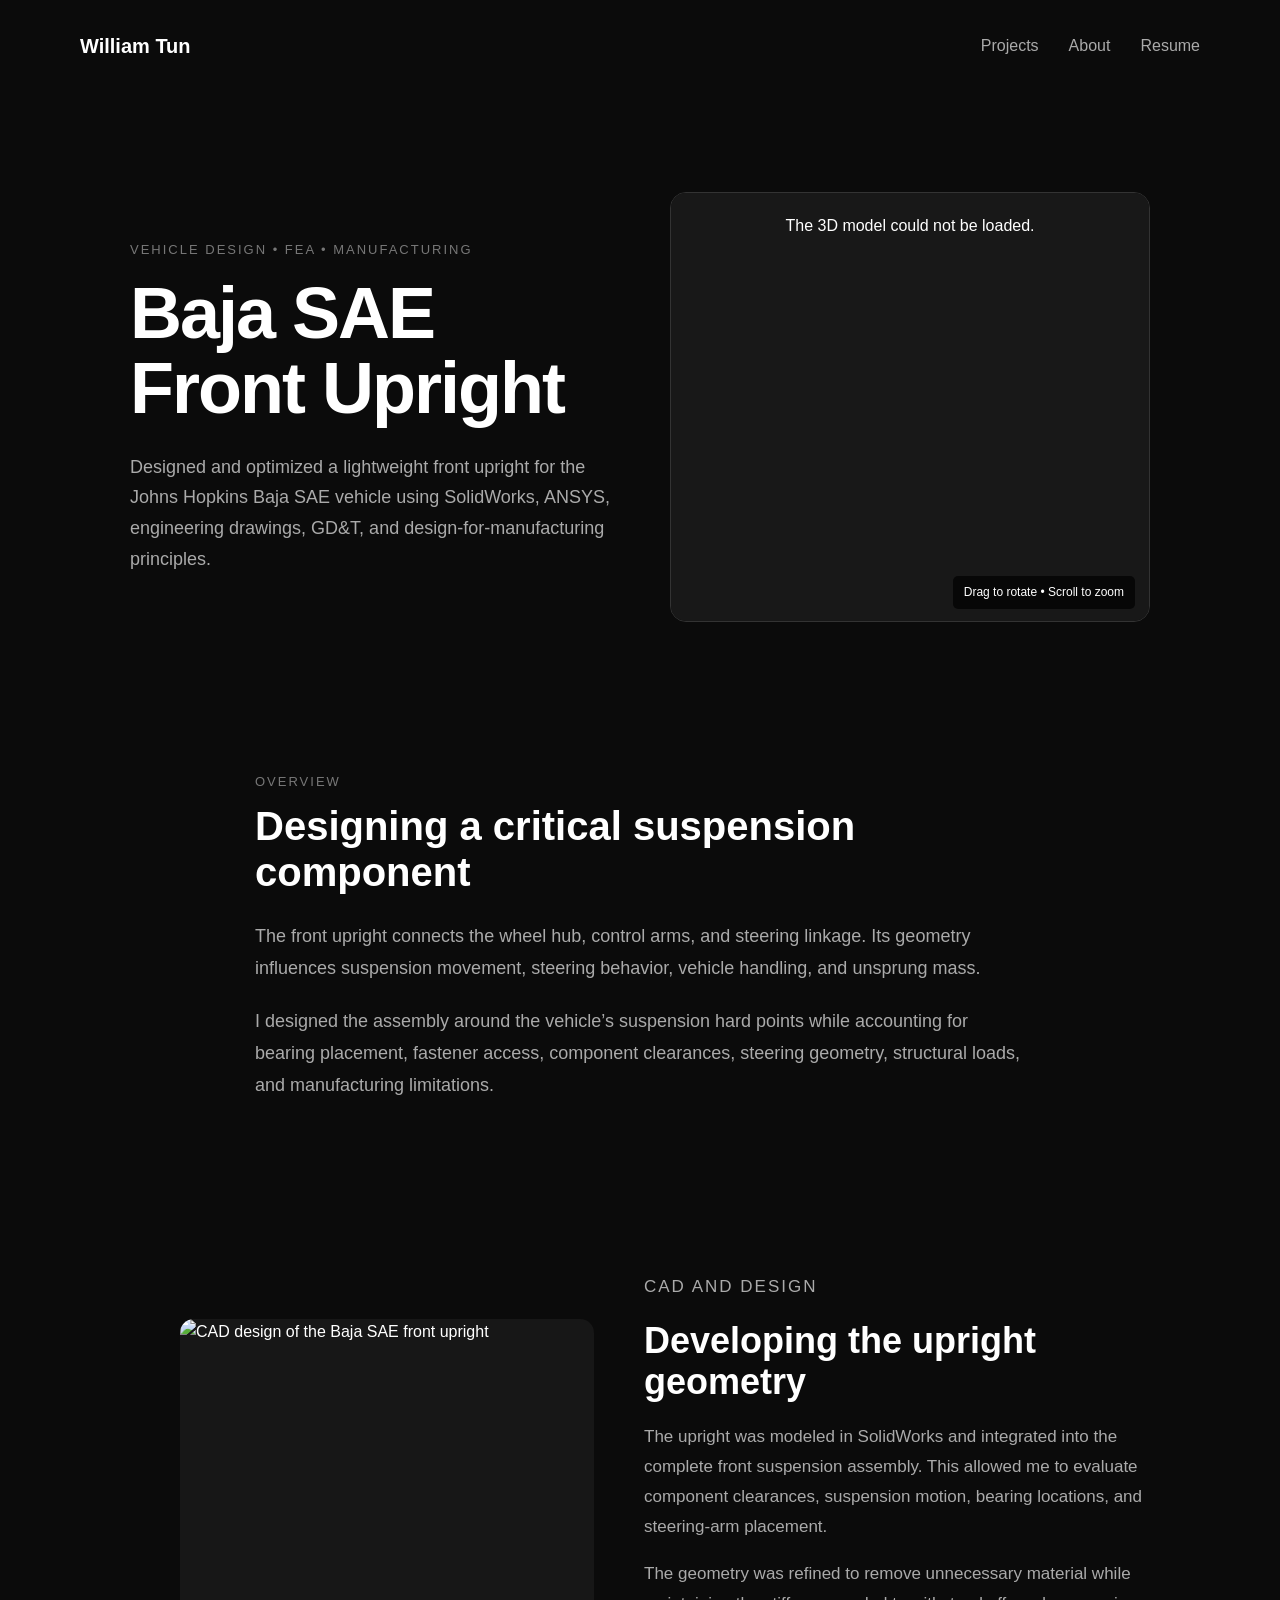
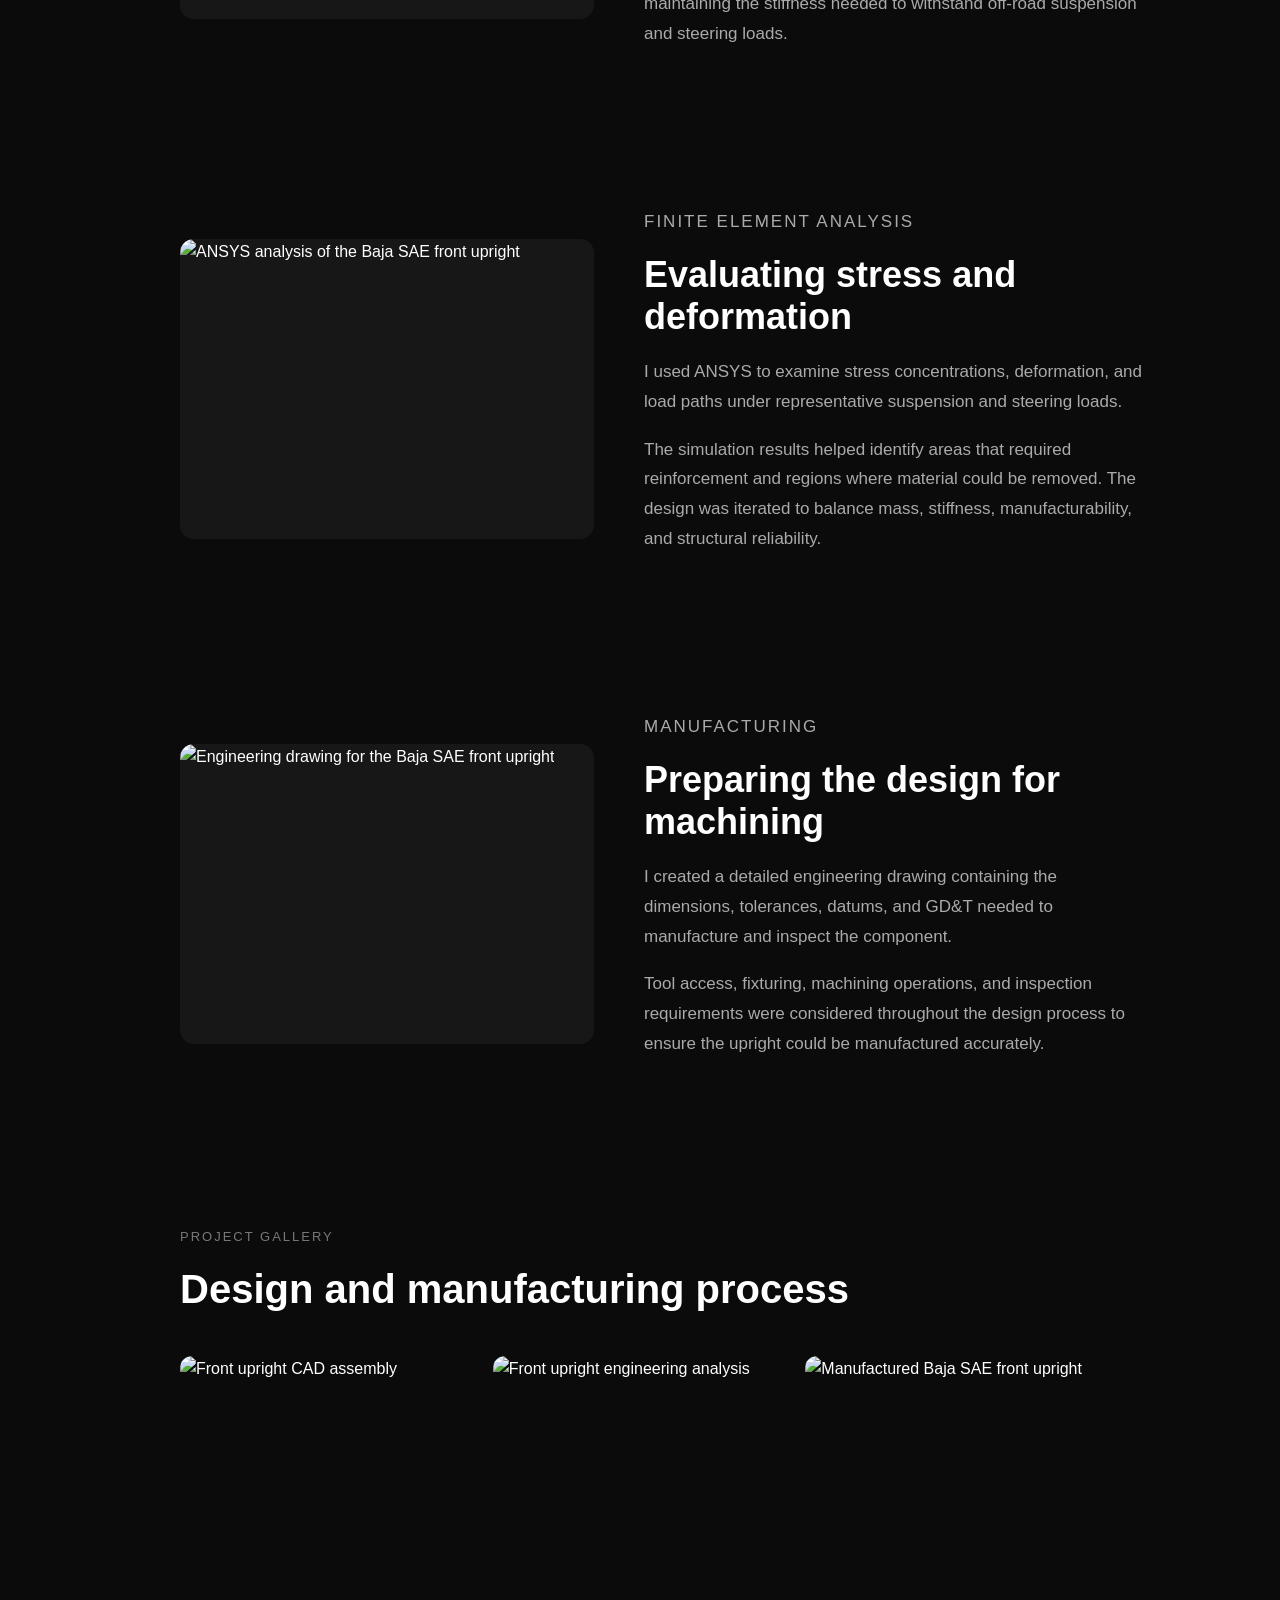
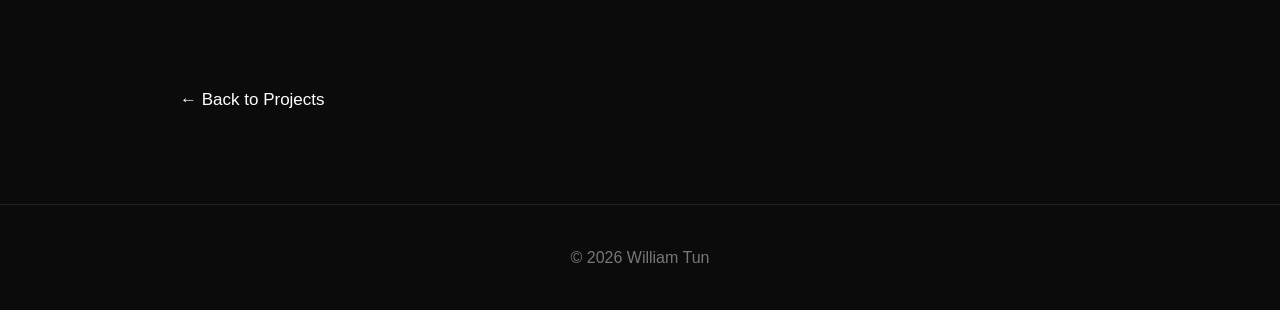
==== projects/baja-upright.html @ fc88d526 "Create baja-upright.html" ====
<!DOCTYPE html>
<html lang="en">

<head>
    <meta charset="UTF-8">

    <meta
        name="viewport"
        content="width=device-width, initial-scale=1.0"
    >

    <title>Baja SAE Front Upright | William Tun</title>

    <meta
        name="description"
        content="Design, analysis, and manufacturing of a Baja SAE front upright by William Tun."
    >

    <link rel="stylesheet" href="../style.css">

    <script
        type="module"
        src="https://ajax.googleapis.com/ajax/libs/model-viewer/4.0.0/model-viewer.min.js"
    ></script>
</head>

<body>

    <nav>
        <a href="../index.html" class="logo">
            William Tun
        </a>

        <div class="nav-links">
            <a href="../index.html#projects">Projects</a>
            <a href="../index.html#about">About</a>

            <a
                href="../William_Tun_Resume.pdf"
                target="_blank"
                rel="noopener noreferrer"
            >
                Resume
            </a>
        </div>
    </nav>


    <main>

        <!-- HERO -->

        <section class="project-page-hero">

            <div class="project-page-title">

                <p class="section-label">
                    VEHICLE DESIGN • FEA • MANUFACTURING
                </p>

                <h1>
                    Baja SAE Front Upright
                </h1>

                <p class="project-page-summary">
                    Designed and optimized a lightweight front upright for the
                    Johns Hopkins Baja SAE vehicle using SolidWorks, ANSYS,
                    engineering drawings, GD&amp;T, and design-for-manufacturing
                    principles.
                </p>

            </div>


            <!-- INTERACTIVE MODEL -->

            <div
                class="project-model"
                style="
                    height: 430px;
                    border: 1px solid #333333;
                    border-radius: 16px;
                "
            >

                <model-viewer
                    src="../model/2302M-00400_Front_Upright_Assy.glb"
                    alt="Interactive CAD model of the Baja SAE front upright"
                    camera-controls
                    auto-rotate
                    auto-rotate-delay="2000"
                    rotation-per-second="20deg"
                    shadow-intensity="1.5"
                    shadow-softness="0.8"
                    exposure="0.5"
                    tone-mapping="commerce"
                    environment-image="neutral"
                    interaction-prompt="auto"
                    touch-action="pan-y"
                    loading="eager"
                >
                    <div class="model-error" slot="error">
                        The 3D model could not be loaded.
                    </div>
                </model-viewer>

                <p class="model-instructions">
                    Drag to rotate • Scroll to zoom
                </p>

            </div>

        </section>


        <!-- OVERVIEW -->

        <section class="project-content">

            <p class="section-label">
                OVERVIEW
            </p>

            <h2>
                Designing a critical suspension component
            </h2>

            <p class="project-text">
                The front upright connects the wheel hub, control arms, and
                steering linkage. Its geometry influences suspension movement,
                steering behavior, vehicle handling, and unsprung mass.
            </p>

            <p class="project-text">
                I designed the assembly around the vehicle’s suspension hard
                points while accounting for bearing placement, fastener access,
                component clearances, steering geometry, structural loads, and
                manufacturing limitations.
            </p>

        </section>


        <!-- CAD AND DESIGN -->

        <section class="project-split">

            <div class="project-split-image">
                <img
                    src="../images/baja-upright-cad.png"
                    alt="CAD design of the Baja SAE front upright"
                    loading="lazy"
                >
            </div>

            <div class="project-split-text">

                <p class="section-label">
                    CAD AND DESIGN
                </p>

                <h2>
                    Developing the upright geometry
                </h2>

                <p>
                    The upright was modeled in SolidWorks and integrated into
                    the complete front suspension assembly. This allowed me to
                    evaluate component clearances, suspension motion, bearing
                    locations, and steering-arm placement.
                </p>

                <p>
                    The geometry was refined to remove unnecessary material
                    while maintaining the stiffness needed to withstand
                    off-road suspension and steering loads.
                </p>

            </div>

        </section>


        <!-- ANALYSIS -->

        <section class="project-split">

            <div class="project-split-image">
                <img
                    src="../images/baja-upright-fea.png"
                    alt="ANSYS analysis of the Baja SAE front upright"
                    loading="lazy"
                >
            </div>

            <div class="project-split-text">

                <p class="section-label">
                    FINITE ELEMENT ANALYSIS
                </p>

                <h2>
                    Evaluating stress and deformation
                </h2>

                <p>
                    I used ANSYS to examine stress concentrations, deformation,
                    and load paths under representative suspension and steering
                    loads.
                </p>

                <p>
                    The simulation results helped identify areas that required
                    reinforcement and regions where material could be removed.
                    The design was iterated to balance mass, stiffness,
                    manufacturability, and structural reliability.
                </p>

            </div>

        </section>


        <!-- MANUFACTURING -->

        <section class="project-split">

            <div class="project-split-image">
                <img
                    src="../images/baja-upright-drawing.png"
                    alt="Engineering drawing for the Baja SAE front upright"
                    loading="lazy"
                >
            </div>

            <div class="project-split-text">

                <p class="section-label">
                    MANUFACTURING
                </p>

                <h2>
                    Preparing the design for machining
                </h2>

                <p>
                    I created a detailed engineering drawing containing the
                    dimensions, tolerances, datums, and GD&amp;T needed to
                    manufacture and inspect the component.
                </p>

                <p>
                    Tool access, fixturing, machining operations, and inspection
                    requirements were considered throughout the design process
                    to ensure the upright could be manufactured accurately.
                </p>

            </div>

        </section>


        <!-- GALLERY -->

        <section class="project-gallery-section">

            <p class="section-label">
                PROJECT GALLERY
            </p>

            <h2>
                Design and manufacturing process
            </h2>

            <div class="project-gallery">

                <img
                    src="../images/baja-upright-gallery-1.png"
                    alt="Front upright CAD assembly"
                    loading="lazy"
                >

                <img
                    src="../images/baja-upright-gallery-2.png"
                    alt="Front upright engineering analysis"
                    loading="lazy"
                >

                <img
                    src="../images/baja-upright-gallery-3.png"
                    alt="Manufactured Baja SAE front upright"
                    loading="lazy"
                >

            </div>

        </section>


        <!-- BACK BUTTON -->

        <section class="project-back">
            <a href="../index.html#projects">
                ← Back to Projects
            </a>
        </section>

    </main>


    <footer>
        <p>© 2026 William Tun</p>
    </footer>

</body>

</html>
---- style.css ----
/* =========================================
   GENERAL
========================================= */

* {
    margin: 0;
    padding: 0;
    box-sizing: border-box;
}

html {
    scroll-behavior: smooth;
}

body {
    font-family: Arial, Helvetica, sans-serif;
    background: #0b0b0b;
    color: #ffffff;
    line-height: 1.6;
}


/* =========================================
   NAVBAR
========================================= */

nav {
    max-width: 1200px;
    margin: auto;
    padding: 30px 40px;

    display: flex;
    justify-content: space-between;
    align-items: center;
}

.logo {
    color: #ffffff;
    font-size: 20px;
    font-weight: 600;
    text-decoration: none;
}

.logo:visited,
.logo:hover {
    color: #ffffff;
}

.nav-links {
    display: flex;
    gap: 30px;
}

.nav-links a {
    color: #aaaaaa;
    text-decoration: none;
    transition: color 0.25s;
}

.nav-links a:hover {
    color: #ffffff;
}


/* =========================================
   HOME PAGE HERO
========================================= */

.hero {
    max-width: 1200px;
    margin: auto;
    padding: 140px 40px 180px;

    display: grid;
    grid-template-columns: 1.5fr 1fr;
    align-items: center;
    gap: 60px;
}

.subtitle {
    margin-bottom: 20px;

    color: #888888;
    font-size: 18px;
}

.hero h1 {
    max-width: 950px;

    font-size: clamp(48px, 7vw, 90px);
    font-weight: 600;
    line-height: 1.05;
    letter-spacing: -3px;
}

.hero h1 span {
    color: #777777;
}

.hero-description {
    max-width: 600px;
    margin-top: 30px;

    color: #aaaaaa;
    font-size: 20px;
}


/* =========================================
   BUTTONS
========================================= */

.buttons {
    display: flex;
    gap: 15px;

    margin-top: 40px;
}

.buttons a,
.primary-button,
.secondary-button,
.resume-button {
    display: inline-block;

    padding: 14px 24px;

    border-radius: 8px;

    font-weight: 500;
    text-decoration: none;
}

.primary-button {
    background: #ffffff;
    color: #000000;
}

.primary-button:hover {
    background: #dddddd;
}

.secondary-button,
.resume-button {
    border: 1px solid #444444;
    color: #ffffff;
    background: transparent;
}

.secondary-button:hover,
.resume-button:hover {
    background: #171717;
}


/* =========================================
   HERO PHOTO
========================================= */

.hero-photo {
    width: 500px;
    max-width: 100%;

    justify-self: center;

    overflow: hidden;

    border: 1px solid #333333;
    border-radius: 12px;
}

.hero-photo img {
    display: block;

    width: 100%;
    height: auto;

    object-fit: contain;
}


/* =========================================
   PROJECT SECTION
========================================= */

.projects-section {
    max-width: 1200px;
    margin: auto;
    padding: 100px 40px;
}

.section-label {
    color: #777777;
    font-size: 13px;
    letter-spacing: 2px;
}

.projects-section h2 {
    margin: 10px 0 50px;

    color: #ffffff;
    font-size: 48px;
}


/* =========================================
   PROJECT GRID
========================================= */

.project-grid {
    display: grid;
    grid-template-columns: repeat(2, 1fr);
    gap: 30px;
}


/* =========================================
   PROJECT CARDS
========================================= */

.project-card {
    overflow: hidden;

    border: 1px solid #222222;
    border-radius: 16px;

    background: #121212;

    transition:
        transform 0.3s,
        border-color 0.3s;
}

.project-card:hover {
    transform: translateY(-5px);
    border-color: #555555;
}


/* =========================================
   PROJECT CARD IMAGES
========================================= */

.project-image {
    height: 330px;

    overflow: hidden;

    background: #1c1c1c;
}

.project-image img {
    width: 100%;
    height: 100%;

    object-fit: cover;

    transition: transform 0.4s;
}

.project-card:hover .project-image img {
    transform: scale(1.03);
}


/* =========================================
   PROJECT CARD TEXT
========================================= */

.project-info {
    padding: 28px;
}

.project-category {
    margin-bottom: 8px;

    color: #666666;
    font-size: 12px;
    letter-spacing: 1.5px;
}

.project-info h3 {
    margin-bottom: 10px;

    color: #ffffff;
    font-size: 28px;
}

.project-info p {
    color: #aaaaaa;
}

.project-info a {
    display: inline-block;

    margin-top: 20px;

    color: #ffffff;
    text-decoration: none;
}


/* =========================================
   INTERACTIVE CAD MODEL
========================================= */

.project-model {
    position: relative;

    width: 100%;
    height: 330px;

    overflow: hidden;

    background-color: #181818;
}

.project-model model-viewer {
    display: block;

    width: 100%;
    height: 100%;

    background-color: #181818;

    --poster-color: #181818;
}

.model-instructions {
    position: absolute;
    right: 14px;
    bottom: 12px;

    margin: 0;
    padding: 7px 11px;

    border-radius: 5px;

    background: rgba(0, 0, 0, 0.7);
    color: #ffffff;

    font-size: 12px;

    pointer-events: none;
}

.model-error {
    padding: 20px;

    background: #181818;
    color: #ffffff;

    text-align: center;
}


/* =========================================
   ABOUT SECTION
========================================= */

.about-section {
    max-width: 1200px;
    margin: 0 auto;
    padding: 100px 40px 140px;

    display: grid;
    grid-template-columns: 1fr 1fr;
    gap: 80px;
    align-items: center;
}

.about-text h2 {
    margin: 10px 0 45px;

    color: #ffffff;
    font-size: 48px;
    line-height: 1.1;
}

.about-text > p:last-child {
    max-width: 600px;

    color: #aaaaaa;
    font-size: 20px;
    line-height: 1.8;
}

.about-photo {
    width: 100%;

    overflow: hidden;

    border: 1px solid #222222;
    border-radius: 14px;
}

.about-photo img {
    display: block;

    width: 100%;
    height: auto;
}


/* =========================================
   STANDARD PROJECT PAGE HERO
========================================= */

.project-page-hero {
    max-width: 1100px;
    margin: 0 auto;
    padding: 100px 40px 70px;

    display: grid;
    grid-template-columns: 1fr 1fr;
    gap: 60px;
    align-items: center;
}

.project-page-title h1 {
    margin: 15px 0 25px;

    color: #ffffff;
    font-size: clamp(45px, 6vw, 72px);
    line-height: 1.05;
    letter-spacing: -2px;
}

.project-page-summary {
    color: #aaaaaa;
    font-size: 18px;
    line-height: 1.7;
}


/* =========================================
   STANDARD PROJECT HERO IMAGE
========================================= */

.project-hero-image {
    width: 100%;
    height: 350px;

    overflow: hidden;

    border-radius: 16px;

    background: #171717;
}

.project-hero-image img {
    width: 100%;
    height: 100%;

    object-fit: cover;
}


/* =========================================
   STANDARD PROJECT OVERVIEW
========================================= */

.project-content {
    max-width: 850px;
    margin: 0 auto;
    padding: 80px 40px;
}

.project-content h2 {
    margin: 10px 0 25px;

    color: #ffffff;
    font-size: 40px;
    line-height: 1.15;
}

.project-text {
    margin-bottom: 20px;

    color: #aaaaaa;
    font-size: 18px;
    line-height: 1.8;
}


/* =========================================
   STANDARD PROJECT IMAGE + TEXT
========================================= */

.project-split {
    max-width: 1000px;
    margin: 0 auto;
    padding: 70px 40px;

    display: grid;
    grid-template-columns: 45% 55%;
    gap: 50px;
    align-items: center;
}

.project-split-image {
    width: 100%;
    height: 300px;

    overflow: hidden;

    border-radius: 14px;

    background: #171717;
}

.project-split-image img {
    width: 100%;
    height: 100%;

    object-fit: cover;
}

.project-split-text h2 {
    margin: 10px 0 20px;

    color: #ffffff;
    font-size: 36px;
    line-height: 1.15;
}

.project-split-text p {
    margin-bottom: 18px;

    color: #aaaaaa;
    font-size: 17px;
    line-height: 1.75;
}


/* =========================================
   STANDARD PROJECT PHOTO GALLERY
========================================= */

.project-gallery-section {
    max-width: 1000px;
    margin: 0 auto;
    padding: 80px 40px;
}

.project-gallery-section h2 {
    margin: 10px 0 35px;

    color: #ffffff;
    font-size: 40px;
}

.project-gallery {
    display: grid;
    grid-template-columns: repeat(3, 1fr);
    gap: 18px;
}

.project-gallery img {
    width: 100%;
    height: 220px;

    border-radius: 12px;

    object-fit: cover;

    transition: transform 0.25s ease;
}

.project-gallery img:hover {
    transform: scale(1.02);
}


/* =========================================
   STANDARD PROJECT BACK BUTTON
========================================= */

.project-back {
    max-width: 1000px;
    margin: 0 auto;
    padding: 30px 40px 90px;
}

.project-back a {
    color: #ffffff;
    font-size: 17px;
    text-decoration: none;
}

.project-back a:hover {
    opacity: 0.65;
}


/* =========================================
   L-GUARD PROJECT PAGE
========================================= */

.lguard-page {
    width: min(1180px, calc(100% - 40px));
    margin: 0 auto;
    padding: 50px 0 90px;
}


/* =========================================
   L-GUARD BACK LINK
========================================= */

.lguard-page > .project-back {
    display: inline-flex;
    align-items: center;
    gap: 10px;

    width: auto;
    max-width: none;

    margin: 0 0 50px;
    padding: 0;

    color: #aaaaaa;
    font-size: 15px;
    font-weight: 600;
    text-decoration: none;
}

.lguard-page > .project-back:hover {
    color: #ffffff;
}

.lguard-page > .project-back span {
    font-size: 23px;
}


/* =========================================
   L-GUARD HERO
========================================= */

.lguard-hero {
    display: grid;
    grid-template-columns: 1fr 1fr;
    gap: 70px;
    align-items: center;

    margin-bottom: 80px;
}

.project-label {
    margin: 0 0 14px;

    color: #777777;
    font-size: 13px;
    font-weight: 700;
    letter-spacing: 1.5px;
    text-transform: uppercase;
}

.lguard-hero h1 {
    margin: 0 0 24px;

    color: #ffffff;
    font-size: clamp(48px, 7vw, 88px);
    line-height: 0.95;
    letter-spacing: -4px;
}

.lguard-hero-text {
    max-width: 560px;
    margin: 0;

    color: #aaaaaa;
    font-size: 18px;
    line-height: 1.75;
}

.lguard-hero-image {
    width: 100%;
    min-height: 500px;

    overflow: hidden;

    border: 1px solid #222222;
    border-radius: 14px;

    background-color: #171717;
}

.lguard-hero-image img {
    display: block;

    width: 100%;
    height: 100%;
    min-height: 500px;

    object-fit: cover;
}


/* =========================================
   L-GUARD FULL-WIDTH IMAGE
========================================= */

.lguard-banner {
    width: 100%;
    height: 480px;

    margin-bottom: 32px;

    overflow: hidden;

    border: 1px solid #222222;
    border-radius: 14px;

    background-color: #171717;
}

.lguard-banner img {
    display: block;

    width: 100%;
    height: 100%;

    object-fit: cover;
}


/* =========================================
   L-GUARD PROJECT HIGHLIGHTS
========================================= */

.project-highlights {
    display: grid;
    grid-template-columns: repeat(3, 1fr);
    gap: 22px;

    margin-bottom: 110px;
}

.highlight-card {
    padding: 28px;

    border: 1px solid #222222;
    border-radius: 12px;

    background-color: #121212;

    transition:
        transform 0.25s ease,
        border-color 0.25s ease;
}

.highlight-card:hover {
    transform: translateY(-4px);
    border-color: #555555;
}

.highlight-card h3 {
    margin: 0 0 10px;

    color: #ffffff;
    font-size: 18px;
}

.highlight-card p {
    margin: 0;

    color: #aaaaaa;
    font-size: 15px;
    line-height: 1.6;
}


/* =========================================
   L-GUARD TECHNICAL DETAILS
========================================= */

.lguard-details {
    display: grid;
    grid-template-columns: 1fr 1fr;
    gap: 80px;
    align-items: center;

    margin-bottom: 110px;
}

.lguard-details h2,
.gallery-section h2 {
    margin: 0 0 24px;

    color: #ffffff;
    font-size: clamp(34px, 5vw, 54px);
    line-height: 1.05;
    letter-spacing: -2px;
}

.lguard-details p {
    margin: 0 0 20px;

    color: #aaaaaa;
    font-size: 17px;
    line-height: 1.75;
}

.lguard-details ul {
    margin: 28px 0 0;
    padding-left: 20px;

    color: #aaaaaa;
    line-height: 1.9;
}

.lguard-details li::marker {
    color: #ffffff;
}

.lguard-detail-image {
    width: 100%;
    min-height: 540px;

    overflow: hidden;

    border: 1px solid #222222;
    border-radius: 14px;

    background-color: #171717;
}

.lguard-detail-image img {
    display: block;

    width: 100%;
    height: 100%;
    min-height: 540px;

    object-fit: cover;
}


/* =========================================
   L-GUARD PHOTO GALLERY
========================================= */

.gallery-section {
    margin-bottom: 80px;
}

.gallery-heading {
    max-width: 700px;
    margin-bottom: 40px;
}

.gallery-heading p {
    margin: 0;

    color: #aaaaaa;
    font-size: 17px;
    line-height: 1.7;
}

.photo-gallery {
    display: grid;
    grid-template-columns: 1.3fr 1fr 0.75fr;
    gap: 20px;
}

.gallery-image {
    height: 370px;

    overflow: hidden;

    border: 1px solid #222222;
    border-radius: 12px;

    background-color: #171717;
}

.gallery-image img {
    display: block;

    width: 100%;
    height: 100%;

    object-fit: cover;

    transition: transform 0.35s ease;
}

.gallery-image:hover img {
    transform: scale(1.035);
}


/* =========================================
   L-GUARD BOTTOM NAVIGATION
========================================= */

.project-bottom-navigation {
    display: flex;
    justify-content: center;

    padding-top: 20px;
}

.project-bottom-navigation .primary-button {
    display: inline-block;

    padding: 14px 24px;

    border-radius: 8px;

    background-color: #ffffff;
    color: #000000;

    font-weight: 500;
    text-decoration: none;
}

.project-bottom-navigation .primary-button:hover {
    background-color: #dddddd;
}


/* =========================================
   FOOTER
========================================= */

footer {
    padding: 40px 25px;

    border-top: 1px solid #1f1f1f;

    color: #777777;
    text-align: center;
}


/* =========================================
   TABLET AND MOBILE
========================================= */

@media (max-width: 900px) {

    .hero {
        grid-template-columns: 1fr;
    }

    .hero-photo {
        width: 100%;
        max-width: 550px;

        margin-top: 40px;

        justify-self: start;
    }
}


@media (max-width: 850px) {

    .lguard-hero,
    .lguard-details {
        grid-template-columns: 1fr;
        gap: 40px;
    }

    .lguard-hero-image,
    .lguard-hero-image img,
    .lguard-detail-image,
    .lguard-detail-image img {
        min-height: 420px;
    }

    .project-highlights {
        grid-template-columns: 1fr;
        margin-bottom: 80px;
    }

    .photo-gallery {
        grid-template-columns: 1fr 1fr;
    }

    .photo-gallery .gallery-image:first-child {
        grid-column: 1 / -1;
    }
}


@media (max-width: 800px) {

    nav {
        padding: 25px;
    }

    .nav-links {
        gap: 18px;
    }

    .hero {
        padding: 90px 25px 120px;
    }

    .hero h1 {
        letter-spacing: -2px;
    }

    .projects-section {
        padding-left: 25px;
        padding-right: 25px;
    }

    .project-grid {
        grid-template-columns: 1fr;
    }

    .about-section {
        grid-template-columns: 1fr;
        gap: 45px;

        padding-left: 25px;
        padding-right: 25px;
    }

    .about-text h2 {
        font-size: 40px;
    }

    .project-page-hero {
        grid-template-columns: 1fr;
        padding-top: 70px;
    }

    .project-hero-image {
        height: 300px;
    }

    .project-split {
        grid-template-columns: 1fr;
        gap: 30px;
    }

    .project-split-image {
        height: 280px;
    }

    .project-gallery {
        grid-template-columns: 1fr;
    }

    .project-gallery img {
        height: 280px;
    }

    .project-page-hero,
    .project-content,
    .project-split,
    .project-gallery-section {
        padding-left: 25px;
        padding-right: 25px;
    }
}


@media (max-width: 560px) {

    .lguard-page {
        width: min(100% - 24px, 1180px);
        padding-top: 30px;
    }

    .lguard-hero {
        margin-bottom: 55px;
    }

    .lguard-hero h1 {
        letter-spacing: -2px;
    }

    .lguard-hero-image,
    .lguard-hero-image img {
        min-height: 340px;
    }

    .lguard-banner {
        height: 300px;
    }

    .lguard-detail-image,
    .lguard-detail-image img {
        min-height: 380px;
    }

    .photo-gallery {
        grid-template-columns: 1fr;
    }

    .photo-gallery .gallery-image:first-child {
        grid-column: auto;
    }

    .gallery-image {
        height: 310px;
    }
}
/* Force L-Guard titles to white */

.lguard-hero h1,
.lguard-details h2,
.gallery-section h2 {
    color: #ffffff !important;
}
/* Make L-Guard highlight bubbles grey */

.highlight-card {
    background-color: #242424 !important;
    border-color: #3a3a3a !important;
}

.highlight-card h3 {
    color: #ffffff !important;
}

.highlight-card p {
    color: #b8b8b8 !important;
}
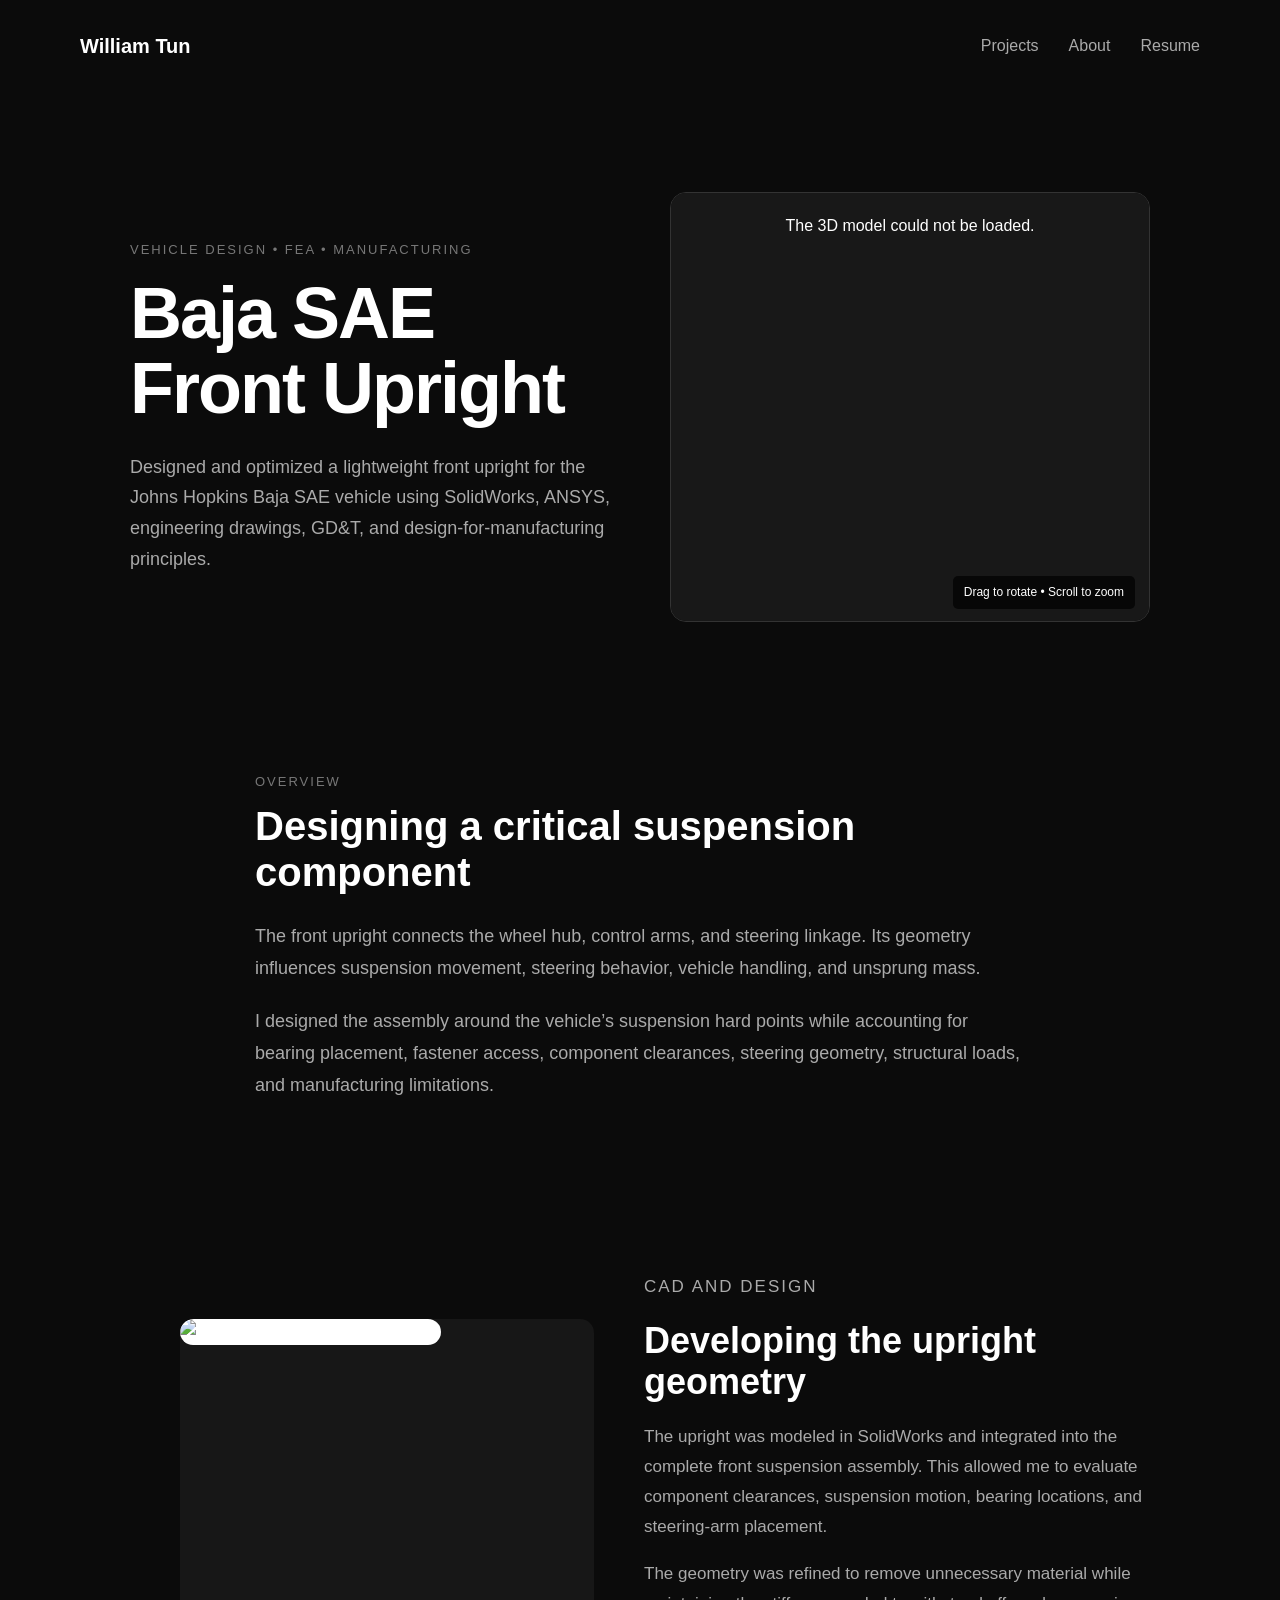
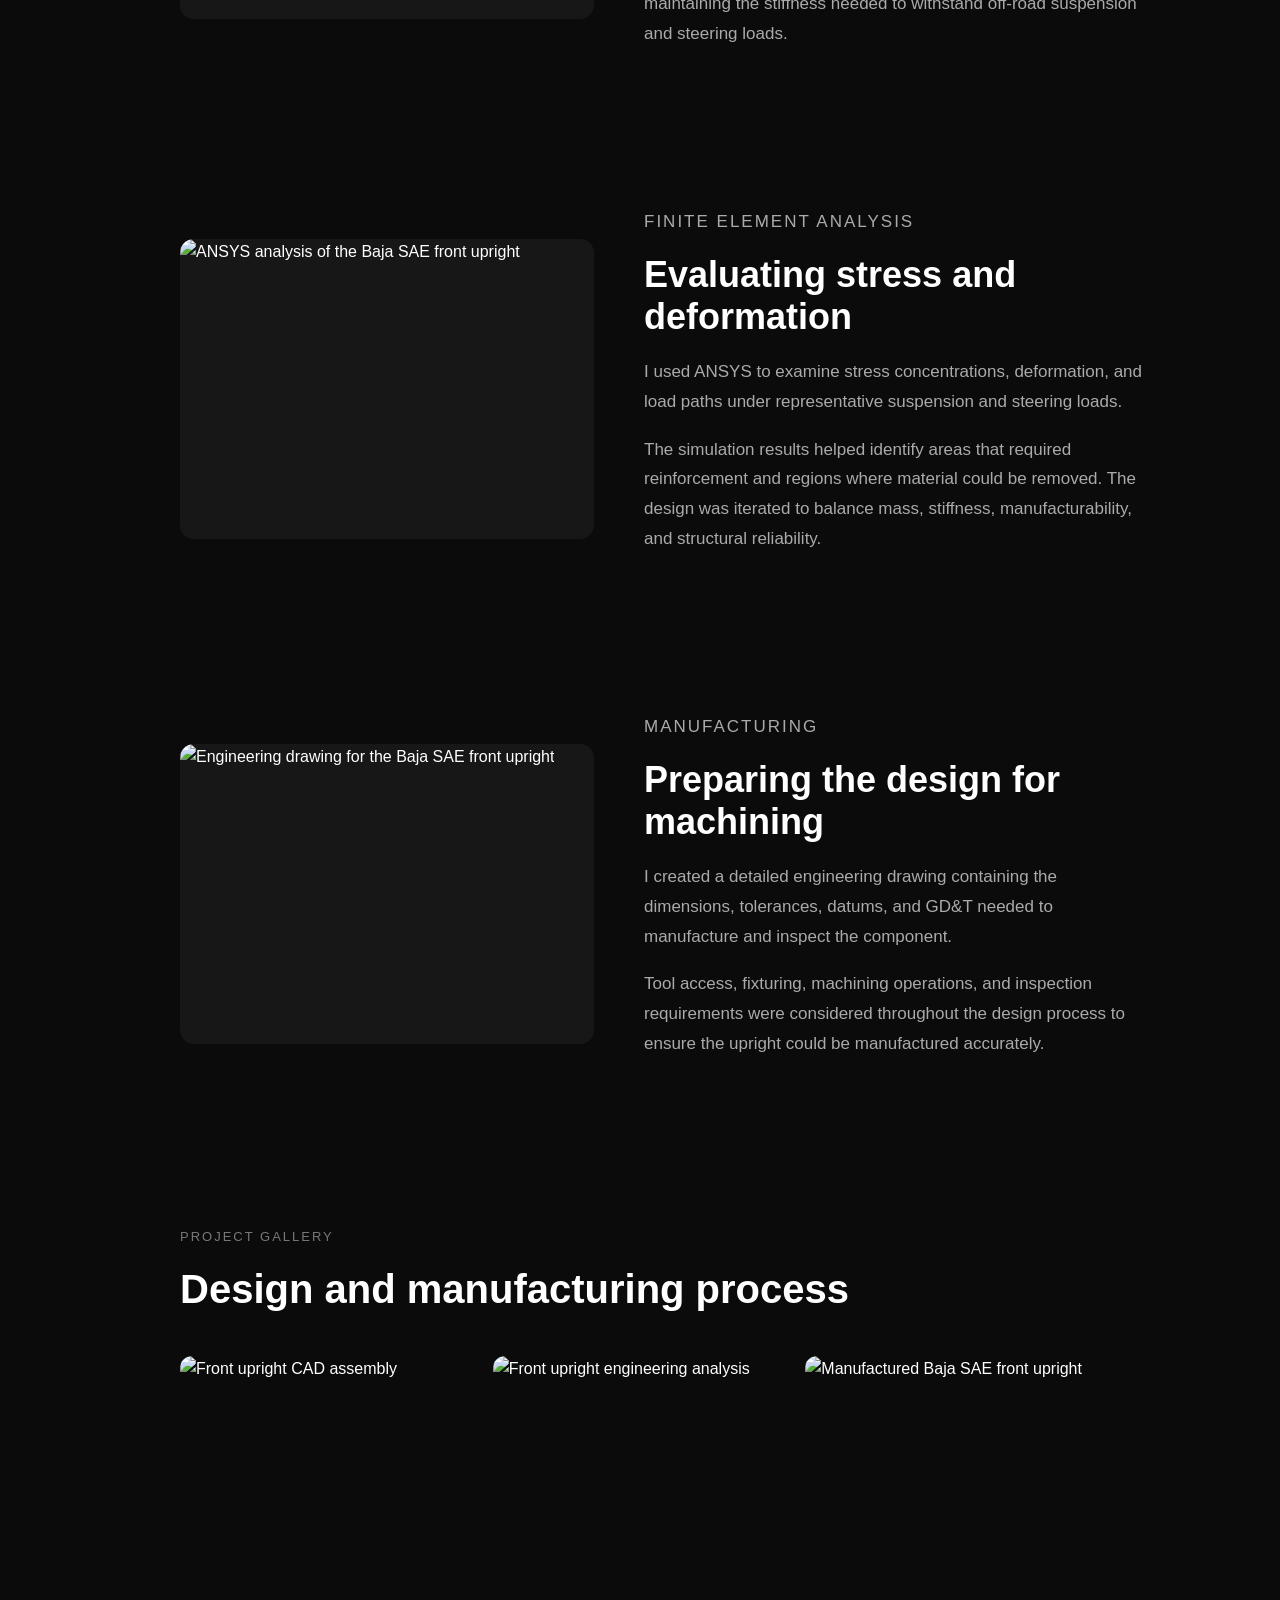
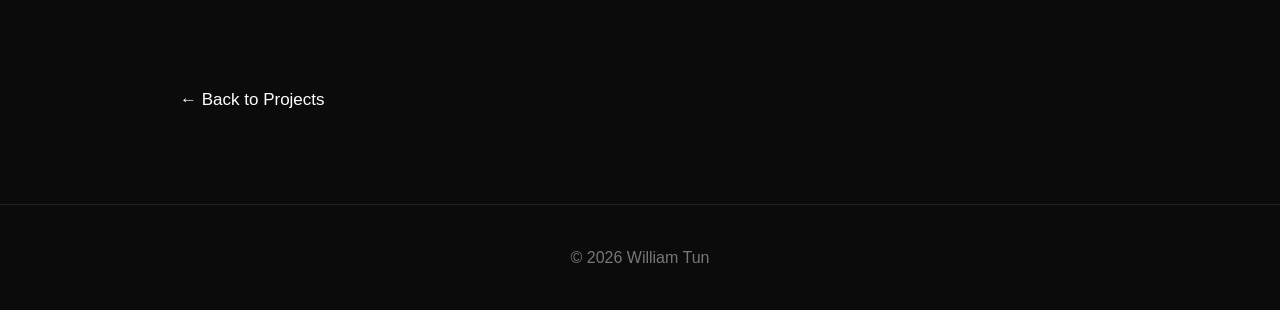
==== commit 87bf5397: "Change image source and styling for project section Updated image source and attributes for Baja SAE" ====
--- a/projects/baja-upright.html
+++ b/projects/baja-upright.html
@@ -146,10 +146,10 @@
         <section class="project-split">
 
             <div class="project-split-image">
-                <img
-                    src="../images/baja-upright-cad.png"
-                    alt="CAD design of the Baja SAE front upright"
-                    loading="lazy"
+               <img
+                  src="front_upright.png"
+                  alt="Baja SAE front upright CAD model"
+                  style="width: 100%; height: 270px; object-fit: contain; background: white; border-radius: 14px;"
                 >
             </div>
 
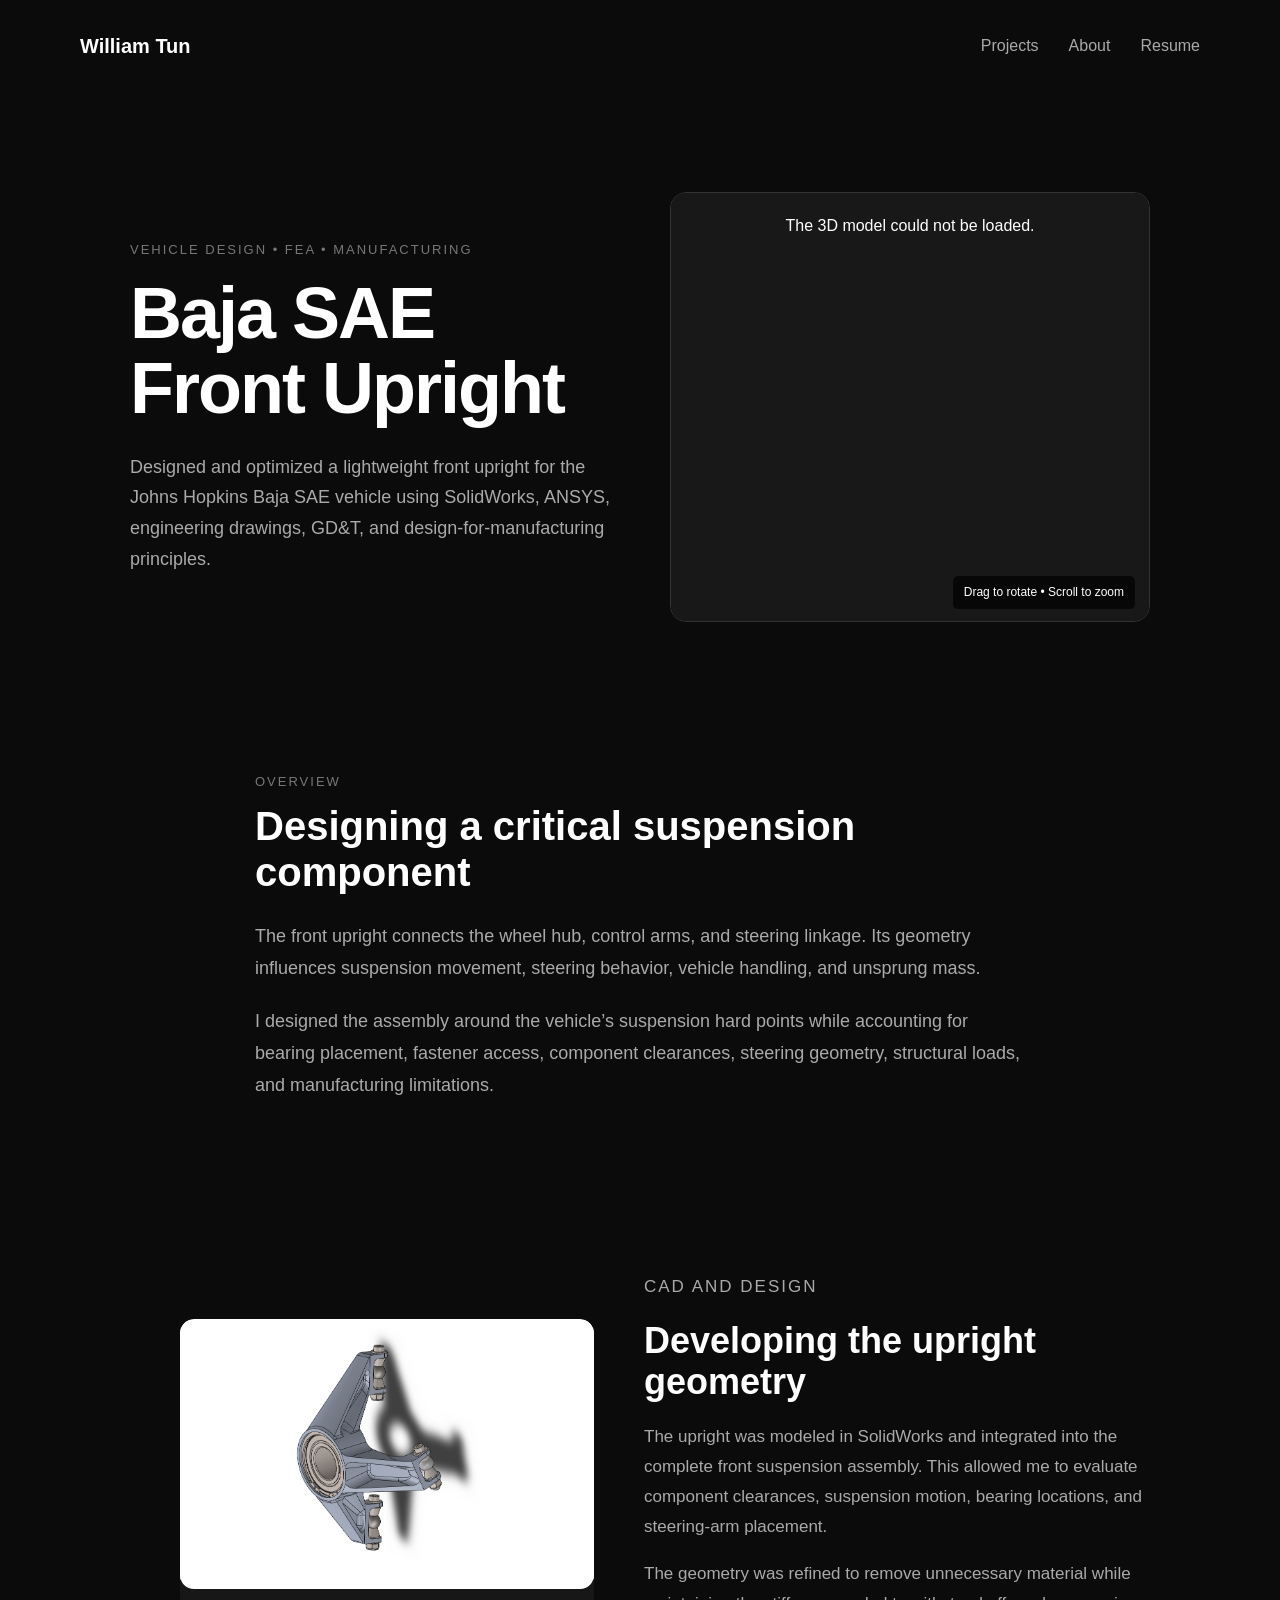
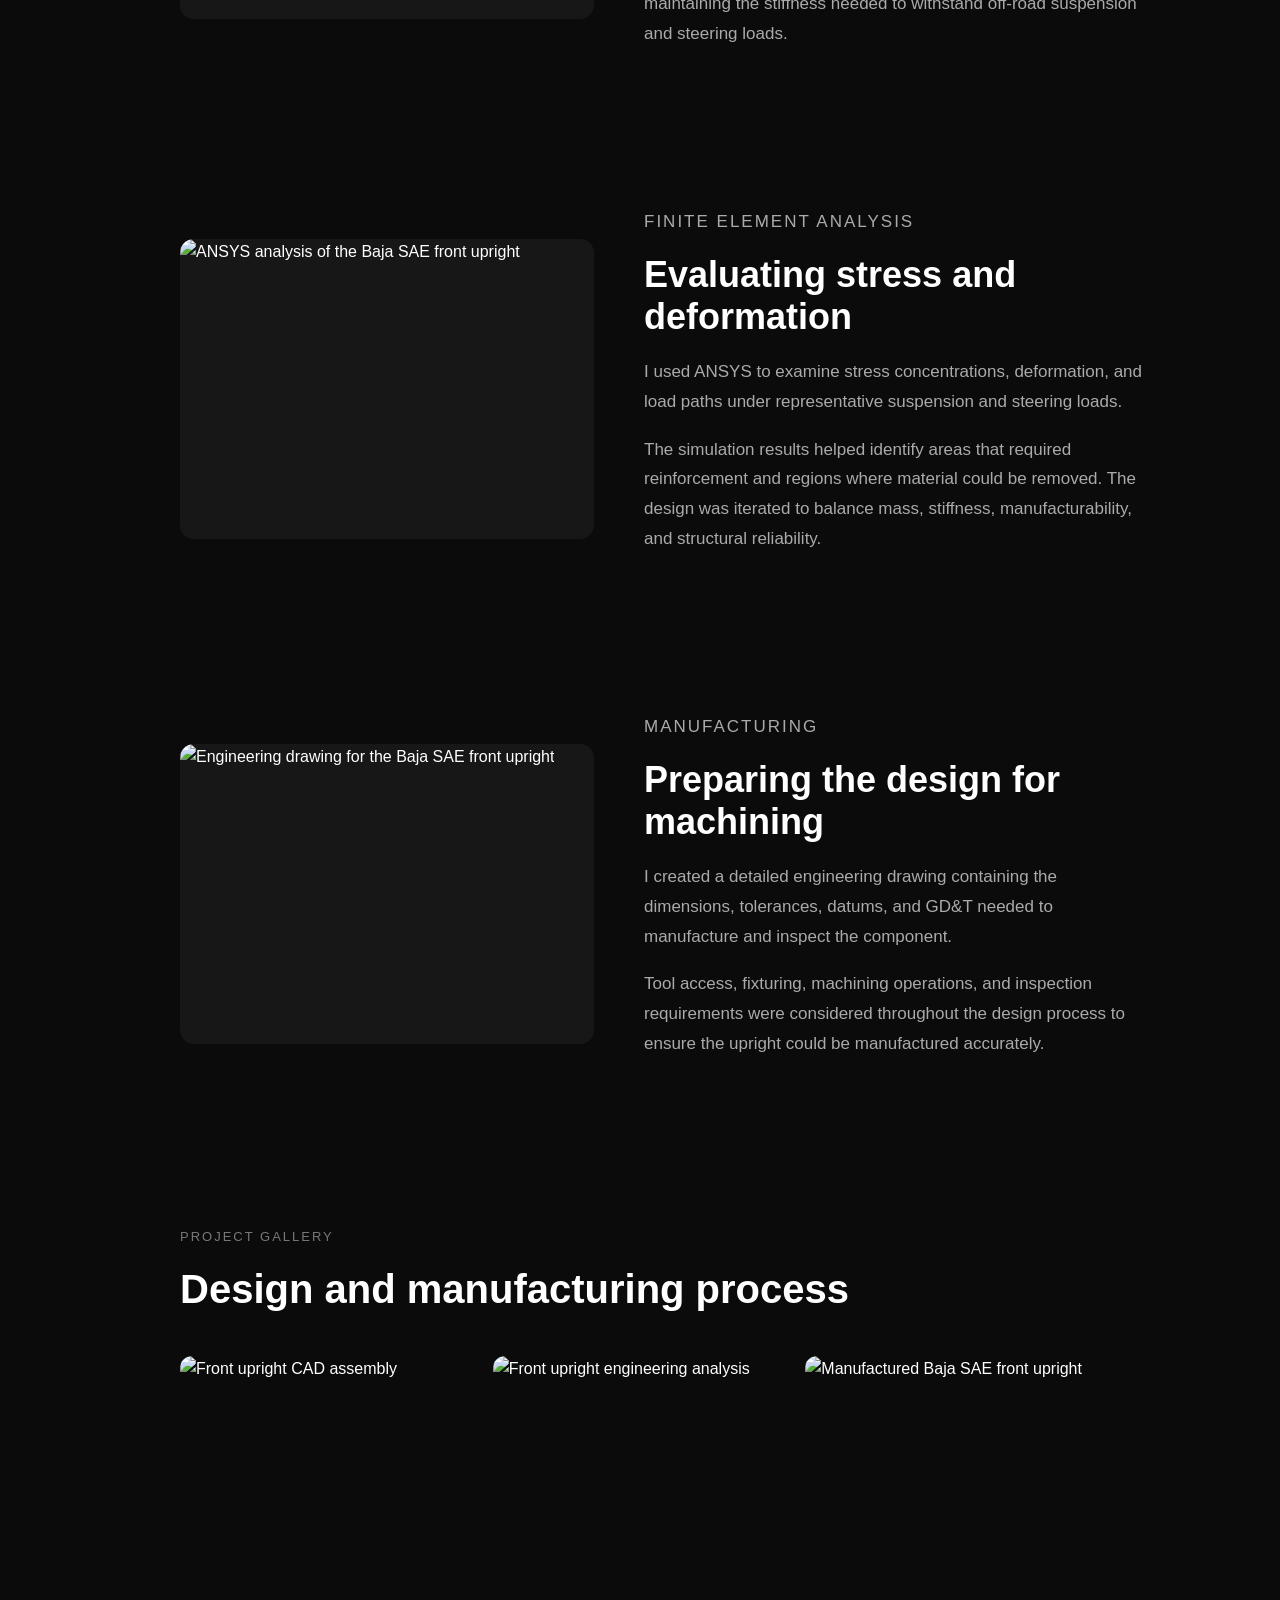
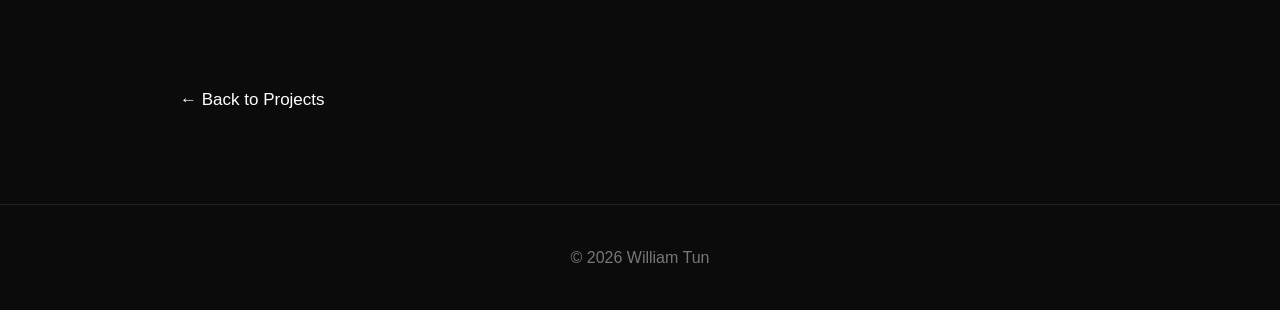
==== commit 8cb1afc6: "Update baja-upright.html" ====
--- a/projects/baja-upright.html
+++ b/projects/baja-upright.html
@@ -147,7 +147,7 @@
 
             <div class="project-split-image">
                <img
-                  src="front_upright.png"
+                  src="../images/front_upright.png"
                   alt="Baja SAE front upright CAD model"
                   style="width: 100%; height: 270px; object-fit: contain; background: white; border-radius: 14px;"
                 >
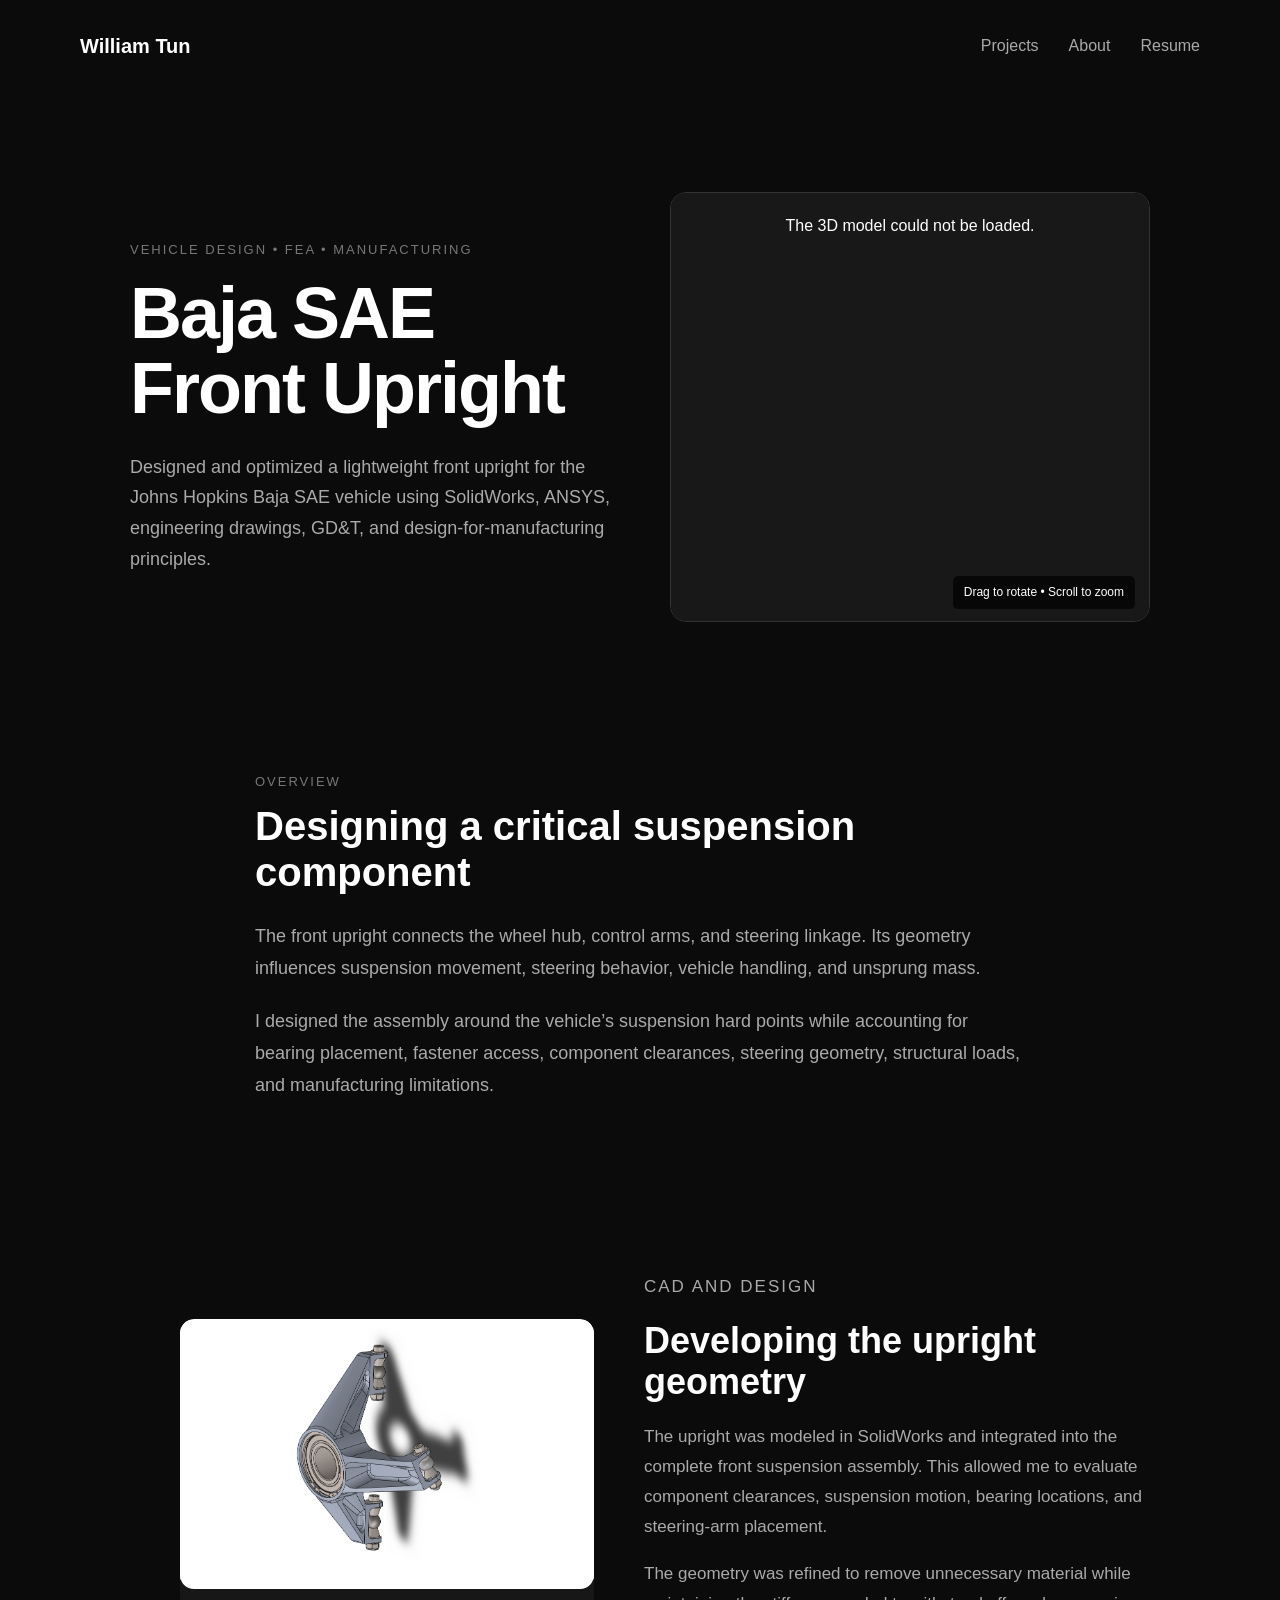
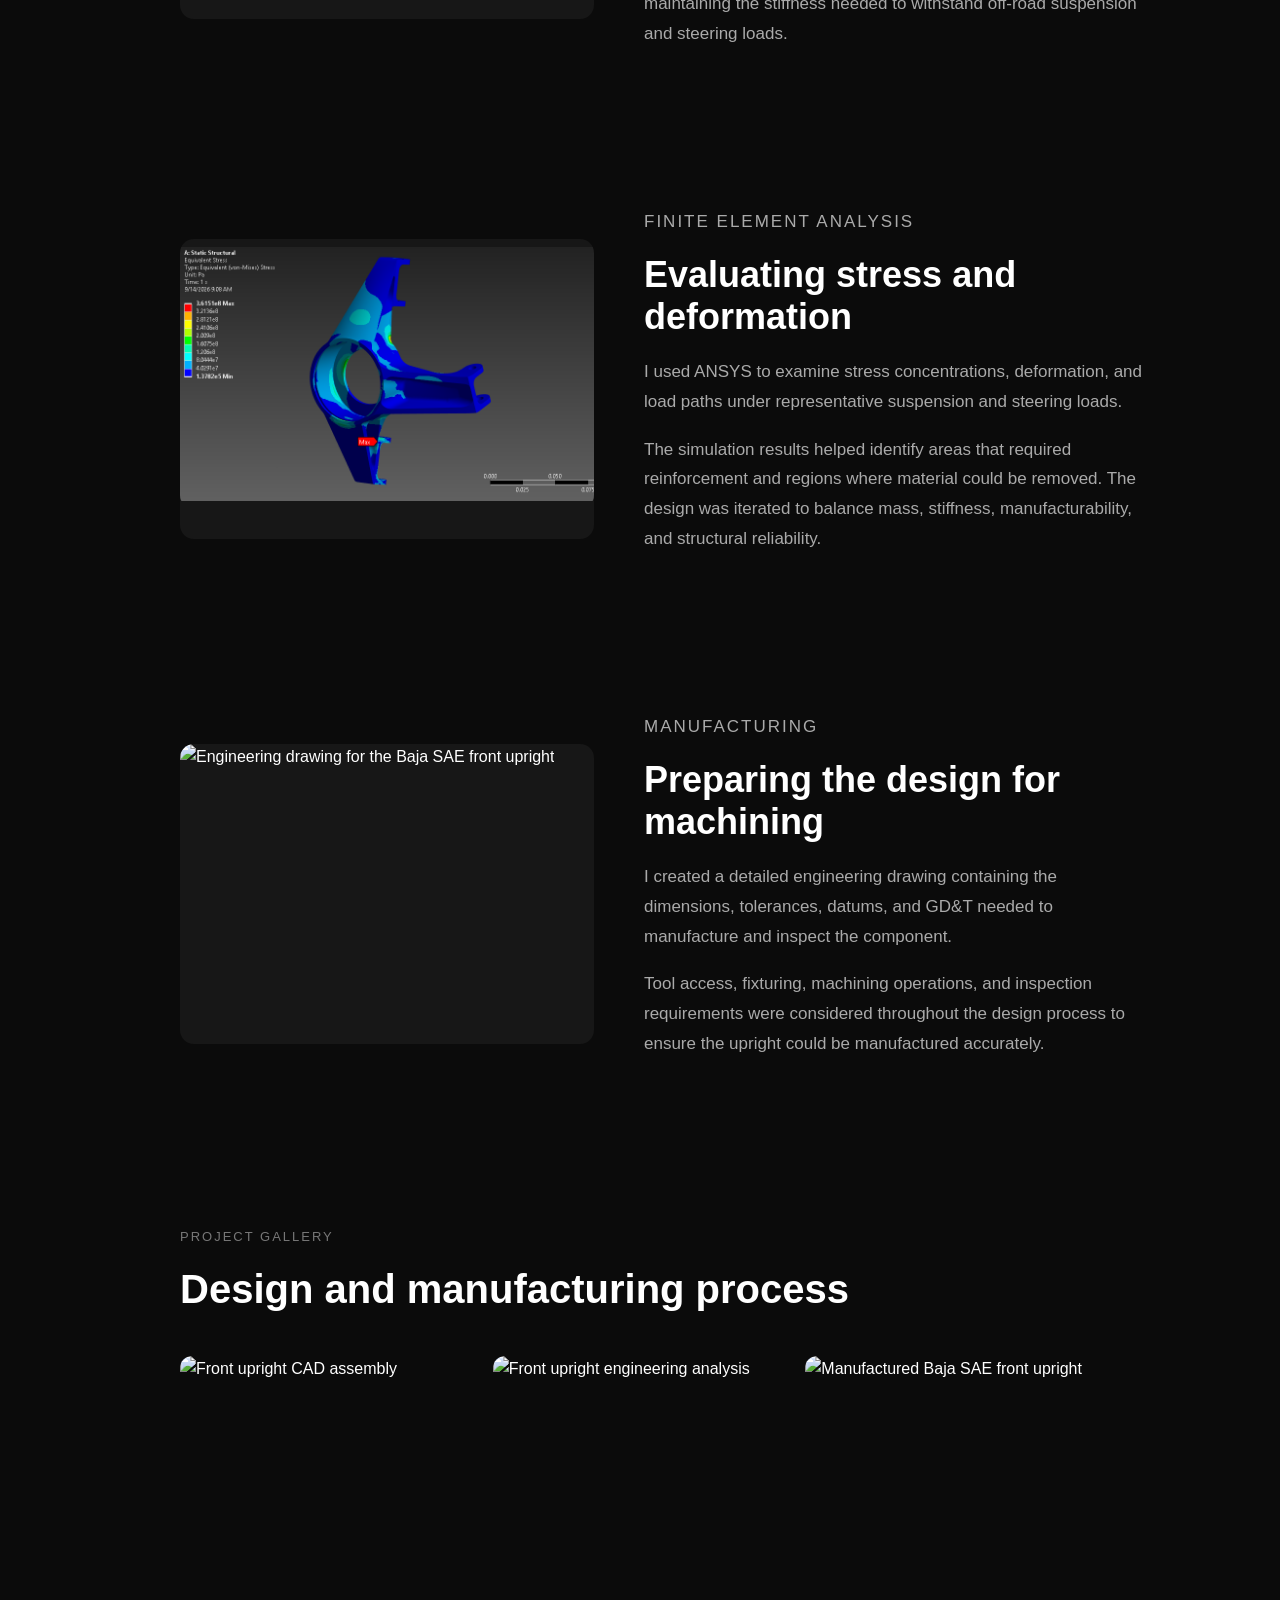
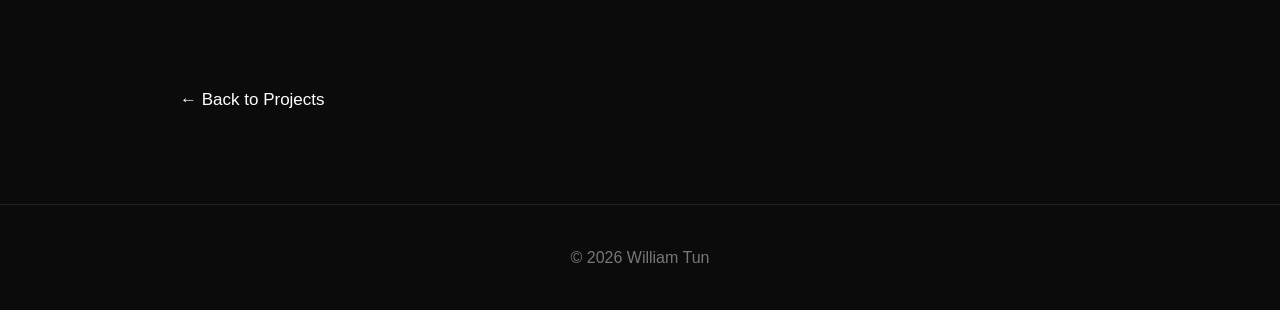
==== commit b64d2946: "Update image for Baja SAE front upright project Replaced the image for the Baja SAE front upright wi" ====
--- a/projects/baja-upright.html
+++ b/projects/baja-upright.html
@@ -186,11 +186,11 @@
         <section class="project-split">
 
             <div class="project-split-image">
-                <img
-                    src="../images/baja-upright-fea.png"
-                    alt="ANSYS analysis of the Baja SAE front upright"
-                    loading="lazy"
-                >
+                    <img
+                      src="../images/stress_front_upright.png"
+                      alt="ANSYS stress analysis of the Baja SAE front upright"
+                      style="width: 100%; height: 270px; object-fit: contain; border-radius: 14px;"
+                    >
             </div>
 
             <div class="project-split-text">
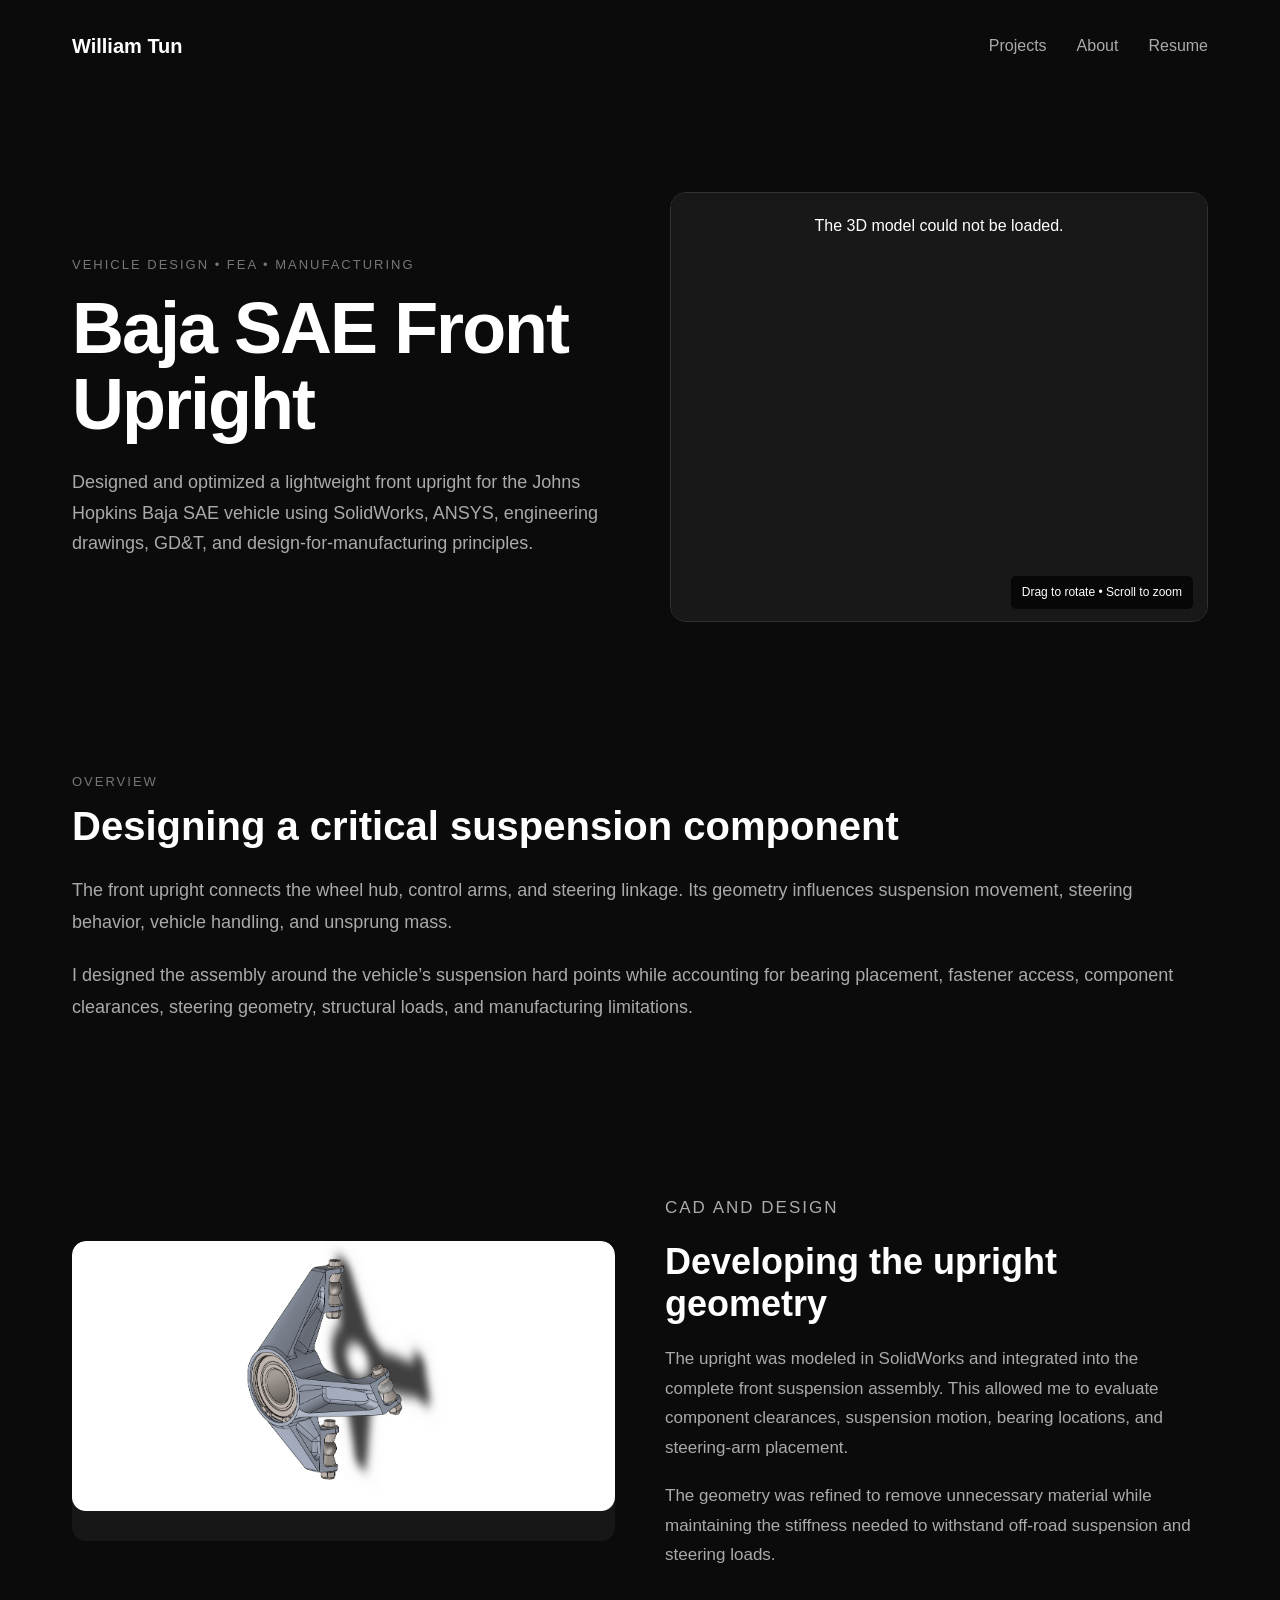
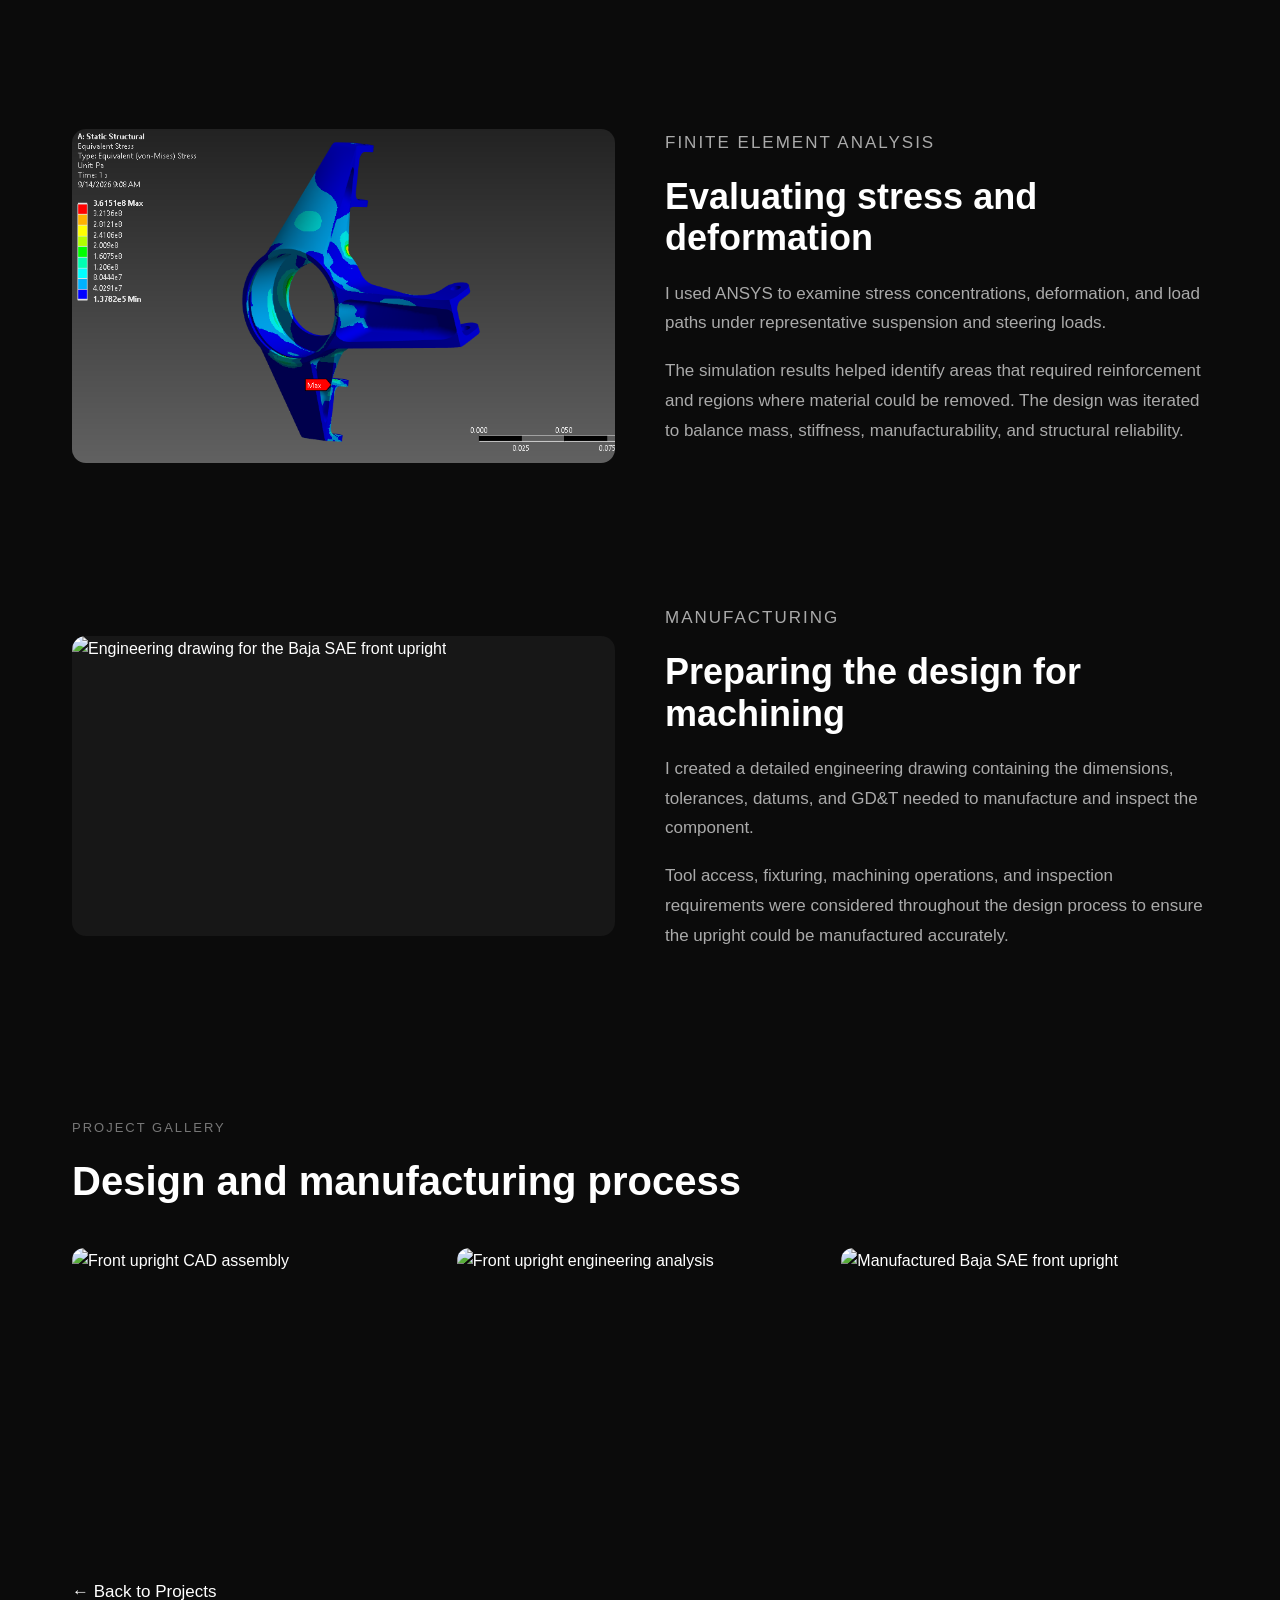
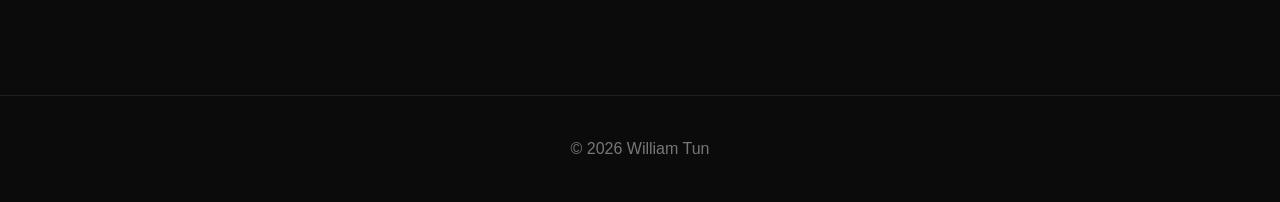
==== commit 2aa2a750: "Update baja-upright.html" ====
--- a/projects/baja-upright.html
+++ b/projects/baja-upright.html
@@ -185,12 +185,13 @@
 
         <section class="project-split">
 
-            <div class="project-split-image">
-                    <img
-                      src="../images/stress_front_upright.png"
-                      alt="ANSYS stress analysis of the Baja SAE front upright"
-                      style="width: 100%; height: 270px; object-fit: contain; border-radius: 14px;"
-                    >
+            <div class="project-split-image" style="height: auto;">
+                <img
+                    src="../images/stress_front_upright.png"
+                    alt="ANSYS stress analysis of the Baja SAE front upright"
+                    loading="lazy"
+                    style="display: block; width: 100%; height: auto;"
+                >
             </div>
 
             <div class="project-split-text">
--- a/style.css
+++ b/style.css
@@ -1124,3 +1124,47 @@
 .highlight-card p {
     color: #b8b8b8 !important;
 }
+/* Wider layout across the website */
+nav,
+.hero,
+.projects-section,
+.about-section,
+.project-page-hero,
+.project-content,
+.project-split,
+.project-gallery-section,
+main > .project-back,
+.lguard-page {
+    width: 95%;
+    max-width: 1600px;
+    margin-left: auto;
+    margin-right: auto;
+}
+
+/* Keep columns within the available width */
+@media (min-width: 801px) {
+    .project-split {
+        grid-template-columns: minmax(0, 1fr) minmax(0, 1fr);
+    }
+}
+
+/* Comfortable margins on smaller screens */
+@media (max-width: 800px) {
+    nav,
+    .hero,
+    .projects-section,
+    .about-section,
+    .project-page-hero,
+    .project-content,
+    .project-split,
+    .project-gallery-section,
+    main > .project-back {
+        width: 100%;
+        padding-left: 20px;
+        padding-right: 20px;
+    }
+
+    .lguard-page {
+        width: calc(100% - 40px);
+    }
+}
